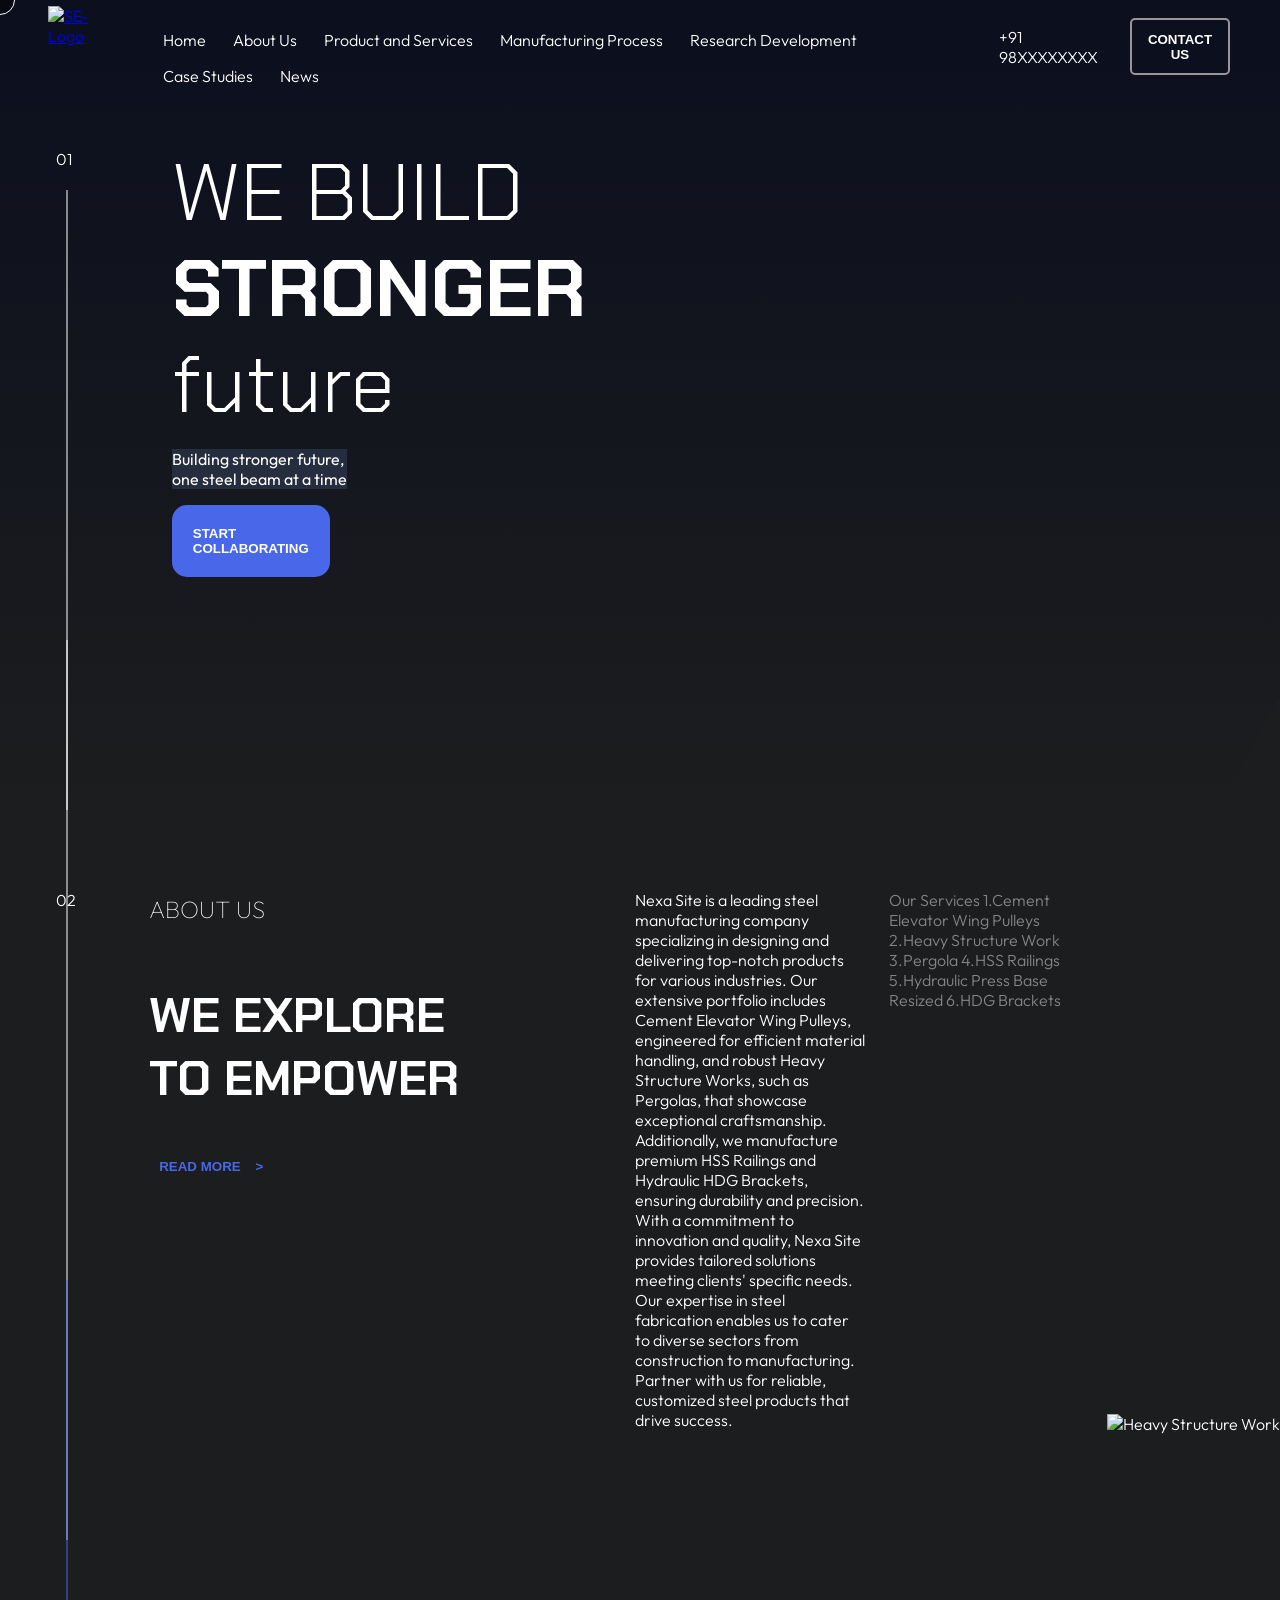
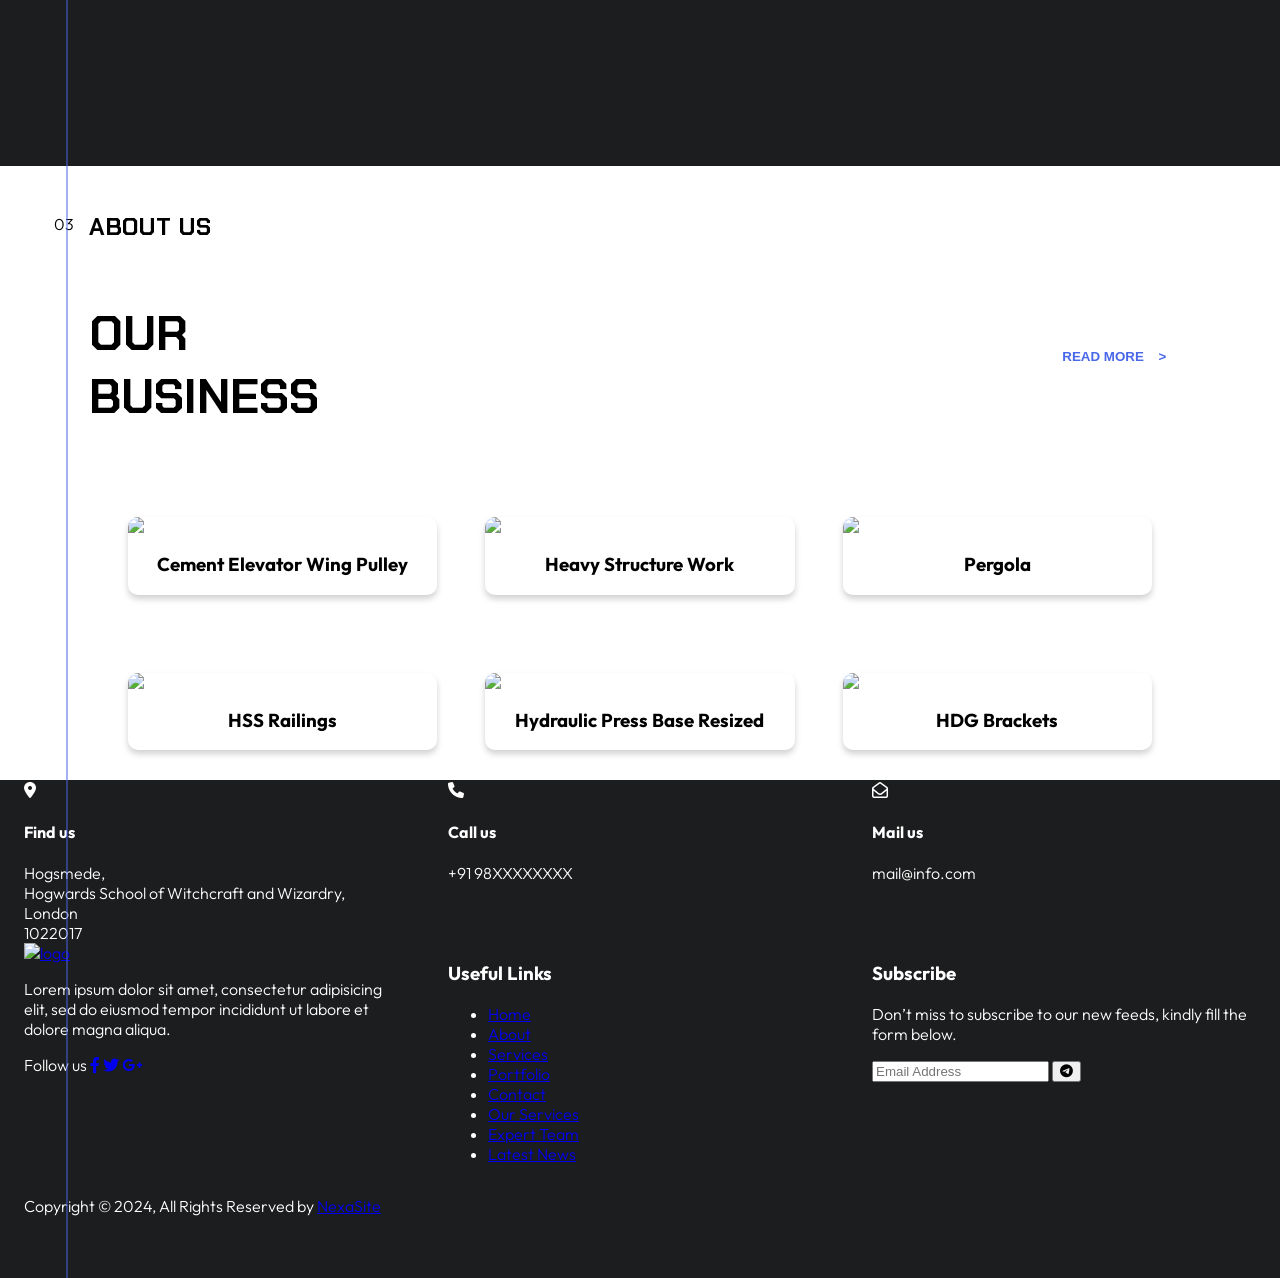
==== index.html @ 2d234e9f "Merge 0f1ab03200b3bc23f11a3f2ecb083822ef0b13b2 into c780873786bf65ef2d71191b10e2ef3bf3914eea" ====
<!DOCTYPE html>
<html lang="en">

<head>
    <meta charset="UTF-8" />
    <meta name="viewport" content="width=device-width, initial-scale=1.0" />
    <title>NexaSite</title>
    <link rel="stylesheet" href="style.css" />
    <link rel="stylesheet" href="https://cdnjs.cloudflare.com/ajax/libs/font-awesome/6.0.0-beta3/css/all.min.css" />
    <link rel="stylesheet" href="CSS/footer.css" />
    <!-- Google Fonts -->
    <link rel="preconnect" href="https://fonts.googleapis.com" />
    <link rel="preconnect" href="https://fonts.gstatic.com" crossorigin />
    <link
        href="https://fonts.googleapis.com/css2?family=Chakra+Petch:wght@300;500;700&family=Outfit:wght@300;400;700&family=Poppins:wght@100;300;400;600;700&display=swap"
        rel="stylesheet" />
        <link rel="stylesheet" href="https://fonts.googleapis.com/css2?family=Material+Symbols+Outlined:opsz,wght,FILL,GRAD@24,400,0,0&icon_names=keyboard_arrow_up" />

    <!-- Favicon -->
    <link rel="apple-touch-icon" sizes="180x180" href="public/apple-touch-icon.png" />
    <link rel="icon" type="image/png" sizes="32x32" href="public/favicon-32x32.png" />
    <link rel="icon" type="image/png" sizes="16x16" href="public/favicon-16x16.png" />
    <link rel="manifest" href="public/site.webmanifest" />
</head>

<body>
    <!-- This div represents the custom cursor -->
    <div class="custom-cursor"></div>

    <div class="hex-container">
        <nav>
            <a href="index.html">
                <img src="pic/LogoLight1.svg" alt="SE-Logo" class="logo" />
            </a>
            <ul>
                <li><a href="index.html">Home</a></li>
                <li><a href="pages/about.html">About Us</a></li>
                <li>
                    <a href="pages/services.html">Product and Services</a>
                </li>
                <li><a href="pages/manu.html">Manufacturing Process</a></li>
                <li><a href="pages/research.html">Research Development</a></li>
                <li><a href="pages/casestudies.html">Case Studies</a></li>
                <li><a href="pages/news.html">News</a></li>
            </ul>
            <ul class="contact-info">
                <p class="phone-number">+91 98XXXXXXXX</p>
                <a href="pages/contact.html">
                    <button class="button-contact">CONTACT US</button>
                </a>
            </ul>
        </nav>
        <div class="heading-grid">
            <aside>
                <p>01</p>
            </aside>
            <div class="slogan">
                <h2>WE BUILD <span>STRONGER</span> future</h2>
                <p>
                    Building stronger future,<br />
                    one steel beam at a time
                </p>
                <button>START<br />COLLABORATING</button>
            </div>
            <video src=""></video>
        </div>
    </div>
    <section class="about-us">
        <div class="custom-aside">
            <p>02</p>
        </div>
        <div class="flex-container">
            <h2>ABOUT US</h2>
            <h1>WE EXPLORE<br />TO EMPOWER</h1>
            <a href="/pages/about.html"><button>READ MORE &nbsp; &nbsp;></button></a>
        </div>
        <p class="main-para">
            Nexa Site is a leading steel manufacturing company specializing in designing and delivering
            top-notch products for various industries.
            Our extensive portfolio includes Cement Elevator Wing Pulleys, 
            engineered for efficient material handling, and robust Heavy Structure Works,
            such as Pergolas, that showcase exceptional craftsmanship. 
            Additionally, we manufacture premium HSS Railings and Hydraulic HDG Brackets,
            ensuring durability and precision. With a commitment to innovation and quality, 
            Nexa Site provides tailored solutions meeting clients' specific needs. 
            Our expertise in steel fabrication enables us to cater to diverse sectors
            from construction to manufacturing. Partner with us for reliable, 
            customized steel products that drive success.


        </p>
        <p class="second-para">
          Our Services 
        1.Cement Elevator Wing Pulleys 
        2.Heavy Structure Work 
        3.Pergola 
        4.HSS Railings
        5.Hydraulic Press Base Resized
        6.HDG Brackets
        

        </p>
    </section>
    <div class="about-img-container">
        <img src="pic/Heavy Structure Work3.jpg" alt="Heavy Structure Work" class="about-us-img" />
    </div>
    <div class="container2">
        <section class="business-segments">
            <div class="grid-items-container2">
                <p>03</p>
                <h2>ABOUT US</h2>
                <h1>OUR BUSINESS</h1>
                <button>READ MORE &nbsp; &nbsp;></button>
            </div>
        </section>
        <!-- ---OUR SERVICES--- -->
        <section class="services">
            <div class="row">
                <div class="services-col">
                    <div class="service-item">
                        <img src="pic/Cement Elevator Wing Pulley.jpg" class="service-img" />
                        <h3>Cement Elevator Wing Pulley</h3>
                    </div>
                </div>
                <div class="services-col">
                    <div class="service-item">
                        <img src="pic/Heavy Structure Work.jpg" class="service-img" />
                        <h3>Heavy Structure Work</h3>
                    </div>
                </div>
                <div class="services-col">
                    <div class="service-item">
                        <img src="pic/Pergola.jpg" class="service-img" />
                        <h3>Pergola</h3>
                    </div>
                </div>
                <div class="services-col">
                    <div class="service-item">
                        <img src="pic/HSS Railings.jpg" class="service-img" />
                        <h3>HSS Railings</h3>
                    </div>
                </div>
                <div class="services-col">
                    <div class="service-item">
                        <img src="pic/HydraulicPressBaseResized3.jpg" class="service-img" />
                        <h3>Hydraulic Press Base Resized</h3>
                    </div>
                </div>
                <div class="services-col">
                    <div class="service-item">
                        <img src="pic/HDG Brackets.jpg" class="service-img" />
                        <h3>HDG Brackets</h3>
                    </div>
                </div>
            </div>
        </section>

    </div>

    <!-- Scroll to Top Button -->
    <button id="backToTopBtn" title="Go to top">
        <span class="material-symbols-outlined">keyboard_arrow_up</span>
        </button>
      <script src="script.js"></script>

    <footer class="footer-section">
        <div class="container">
            <div class="footer-cta pt-5 pb-5">
                <div class="row">
                    <div class="col-xl-4 col-md-4 mb-30">
                        <div class="single-cta">
                            <i class="fas fa-map-marker-alt"></i>
                            <div class="cta-text">
                                <h4>Find us</h4>
                                <span>
                                    Hogsmede,<br/>
                                    Hogwards School of Witchcraft and
                                    Wizardry, London<br />1022017
                                </span>
                            </div>
                        </div>
                    </div>
                    <div class="col-xl-4 col-md-4 mb-30">
                        <div class="single-cta">
                            <i class="fas fa-phone"></i>
                            <div class="cta-text">
                                <h4>Call us</h4>
                                <span>+91 98XXXXXXXX</span>
                            </div>
                        </div>
                    </div>
                    <div class="col-xl-4 col-md-4 mb-30">
                        <div class="single-cta">
                            <i class="far fa-envelope-open"></i>
                            <div class="cta-text">
                                <h4>Mail us</h4>
                                <span>mail@info.com</span>
                            </div>
                        </div>
                    </div>
                </div>
            </div>
            <div class="footer-content pt-5 pb-5">
                <div class="row">
                    <div class="col-xl-4 col-lg-4 mb-50">
                        <div class="footer-widget">
                            <div class="footer-logo">
                                <a href="index.html"><img src="../pic/LogoLight1.svg" class="img-fluid" alt="logo"></a>
                            </div>
                            <div class="footer-text">
                                <p>Lorem ipsum dolor sit amet, consectetur adipisicing elit, sed do eiusmod tempor incididunt ut labore et dolore magna aliqua.</p>
                            </div>
                            <div class="footer-social-icon">
                                <span>Follow us</span>
                                <a href="#"><i class="fab fa-facebook-f facebook-bg"></i></a>
                                <a href="#"><i class="fab fa-twitter twitter-bg"></i></a>
                                <a href="#"><i class="fab fa-google-plus-g google-bg"></i></a>
                            </div>
                        </div>
                    </div>
                    <div class="col-xl-4 col-lg-4 col-md-6 mb-30">
                        <div class="footer-widget">
                            <div class="footer-widget-heading">
                                <h3>Useful Links</h3>
                            </div>
                            <ul>
                                <li><a href="#">Home</a></li>
                                <li><a href="#">About</a></li>
                                <li><a href="#">Services</a></li>
                                <li><a href="#">Portfolio</a></li>
                                <li><a href="#">Contact</a></li>
                                <li><a href="#">Our Services</a></li>
                                <li><a href="#">Expert Team</a></li>
                                <li><a href="#">Latest News</a></li>
                            </ul>
                        </div>
                    </div>
                    <div class="col-xl-4 col-lg-4 col-md-6 mb-50">
                        <div class="footer-widget">
                            <div class="footer-widget-heading">
                                <h3>Subscribe</h3>
                            </div>
                            <div class="footer-text mb-25">
                                <p>Don’t miss to subscribe to our new feeds, kindly fill the form below.</p>
                            </div>
                            <div class="subscribe-form">
                                <form action="#">
                                    <input type="email" placeholder="Email Address" required>
                                    <button type="submit"><i class="fab fa-telegram-plane"></i></button>
                                </form>
                            </div>
                        </div>
                    </div>
                </div>
            </div>
        </div>
        <div class="copyright-area">
            <div class="container">
                <div class="row">
                    <div class="col-xl-6 col-lg-6 text-center items-center justify-center">
                        <div class="copyright-text">
                            <p>Copyright &copy; 2024, All Rights Reserved by <a href="https://github.com/Artemiskgg1/NexaSite">NexaSite</a></p>
                        </div>
                    </div>
                </div>
            </div>
        </div>
    </footer>
    <script src="./script.js"></script>
</body>

</html>
---- style.css ----
:root {
  --clr-neutral-100: hsla(0, 0%, 100%, 1);
  --clr-primary-800: hsla(229, 47%, 17%, 1);
  --clr-primary-700: hsla(229, 43%, 20%, 1);
  --clr-primary-400: hsla(230, 50%, 58%, 0.3);
  --clr-accent-400: rgb(28, 29, 30);
  --clr-secondary-400: hsla(229, 78%, 60%, 1);

  --ff-heading: "Chakra Petch", sans-serif;
  --ff-base: "Outfit", sans-serif;

  --fw-regular: 300;
  --fw-semi-bold: 400;
  --fw-bold: 700;

  --fs-200: 0.875rem;
  --fs-300: 1rem;
  --fs-400: 1.125rem;
  --fs-500: 1.375rem;
  --fs-600: 1.75rem;
  --fs-700: clamp(5rem, 10vw - 0.5rem, 3.25rem);
}
img {
  max-width: 100%;
  max-height: 20rem;
  display: block;
}
*,
*::after,
*::before {
  box-sizing: border-box;
  cursor: none !important; 
}

.custom-cursor {
  position: fixed;
  width: 30px;
  height: 30px;
  background-color: rgba(0, 0, 0, 0.4);
  border-radius: 50%;
  border: 1px solid white;
  pointer-events: none;
  transition: width 0.1s ease, height 0.1s ease, border-radius 0.1s ease, transform 0.1s ease, background-color 0.1s ease, border 0.1s ease;
  transform: translate(-50%, -50%);
  z-index: 1000;
}
body {
  margin: 0;
  background-color: var(--clr-accent-400);
  color: var(--clr-neutral-100);
  font-family: var(--ff-base);
  font-size: var(--fs-300);
  font-weight: var(--fw-regular);
}

.hex-container {
  width: 100%;
  display: grid;
  background-image: linear-gradient(rgba(4, 9, 30, 0.7), rgba(4, 9, 30, -0.3)),
    url("./pic/Factory_Shed.jpg");
  background-repeat: no-repeat;
  background-size: cover;
  height: clamp(90vh, 650px, 100vh);
  clip-path: polygon(0% 0%, 100% 0, 100% 86%, 95% 100%, 0% 100%);
  padding-right: 50px;
}

.logo {
  margin-left: 3rem;
  height: 100px;
}
.contact-info {
  display: flex;
  align-items: center;
  height: 49px;
  gap: 20px;
}
.button-contact {
  padding: 0.7rem;
  border: 2px solid rgba(255, 243, 243, 0.586);
  border-radius: 5px;
  background-color: transparent;
  color: var(--clr-neutral-100);
  font-weight: var(--fw-bold);
  cursor: pointer;
  transition: background-color 0.3s ease;
}
.button-contact:hover {
  background-color: var(--clr-secondary-400);
}
nav {
  display: flex;
  position: relative;
  justify-content: space-between;
  align-items: flex-start;
  margin-top: 0.5%;
  height: fit-content;
}
nav li {
  list-style: none;
  display: inline-block;
  padding: 8px 12px;
  position: relative;
}
nav li a {
  position: relative;
  text-decoration: none;
  color: inherit;
  transition: color 0.3s ease;
}

nav li a::after {
  content: '';
  position: absolute;
  left: 50%;
  bottom: -5px;
  width: 0;
  height: 2px;
  background-color: var(--clr-secondary-400);
  transition: width 0.3s ease, left 0.3s ease;
}

nav li a:hover {
  color: var(--clr-secondary-400);
}

nav li a:hover::after {
  width: 100%;
  left: 0;
}

.heading-grid {
  display: grid;
  margin-left: -13rem;
  justify-content: end;
  width: min-content;
  grid-gap: 5rem;
}
aside {
  grid-column: 1;
  align-self: stretch;
  display: flex;
  justify-content: end;
}
.heading-grid h2 {
  font-family: var(--ff-heading);
  font-size: var(--fs-700);
  font-weight: var(--fw-regular);
  margin-top: 2rem;
  line-height: 6rem;
  margin-bottom: 0;
}
.slogan {
  grid-column: 2;
}
.slogan h2 span {
  font-weight: var(--fw-bold);
}
aside p {
  position: relative;
  display: flex;
  padding: 20px;
}
aside::before {
  content: "";
  position: absolute;
  top: 190px;
  left: 5.2%;
  transform: translateX(-50%);
  width: 1px;
  height: 180%;
  background-color: var(--clr-neutral-100);
}
.slogan button {
  padding: 1.3rem;
  color: var(--clr-neutral-100);
  font-weight: var(--fw-bold);
  text-align: left;
  background-color: var(--clr-secondary-400);
  border: none;
  border-radius: 15px;
  cursor: pointer;
  transition: box-shadow 0.3s ease;
}
.slogan button:hover {
  box-shadow: 0 4px 6px rgba(0, 0, 0, 0.184);
}
.slogan p {
  width: fit-content;
  font-weight: var(--fw-semi-bold);
  background-color: rgba(126, 167, 242, 0.152);
}
/* ABOUT US SECTION */
.about-us {
  display: grid;
  grid-gap: 1.5rem;
  grid-template-columns: 0.3fr 2fr 1fr 1fr;
  margin: 4rem 10rem 0px 3.5rem;
}
.flex-container {
  display: flex;
  flex-direction: column;
  width: fit-content;
}
.flex-container h2 {
  font-weight: 100;
}
.flex-container h1 {
  font-family: var(--ff-heading);
  font-size: 3rem;
  font-weight: var(--fw-bold);
}
.flex-container button {
  padding: 10px;
  text-align: left;
  font-weight: bold;
  width: fit-content;
  color: var(--clr-secondary-400);
  background: transparent;
  border: none;
  cursor: pointer;
}
p.second-para {
  color: #ffffff75;
  width: 13rem;
}

.about-img-container {
  position: relative;
  height: 320px; /* The height of image */
}

img.about-us-img {
  position: absolute;
  right: 0;
  margin-top: -2rem;
  margin-bottom: 0.3rem;
  clip-path: polygon(0 0, 100% 0%, 100% 100%, 14% 100%, 0 83%);
}
div.custom-aside {
  grid-column: 1;
  align-self: stretch;
}
.custom-aside::before {
  content: "";
  position: absolute;
  top: 40rem;
  left: 5.2%;
  transform: translateX(-50%);
  width: 1px;
  height: 100%;
  background-color: var(--clr-neutral-100);
}
.container2 {
  background-color: var(--clr-neutral-100);
  color: black;
}
.grid-items-container2 {
  display: grid;
  grid-template-columns: 0.3fr 3fr 1fr;
}
.grid-items-container2 h2,
.grid-items-container2 h1 {
  grid-column: 2;
  font-family: var(--ff-heading);
}
.grid-items-container2 h1 {
  font-size: 3rem;
  width: min-content;
}
.grid-items-container2 h2 {
  margin-top: 2.8rem;
}
.grid-items-container2 button {
  margin: 70px;
  padding: 10px;
  border-radius: 10px;
  height: 50px;
  font-weight: bold;
  width: fit-content;
  color: var(--clr-secondary-400);
  background: transparent;
  border: none;
  cursor: pointer;
}
.business-segments p {
  grid-column: 1;
  align-self: stretch;
  margin-left: 3.4rem;
  margin-top: 3rem;
  font-weight: var(--fw-semi-bold) S;
}
.business-segments p::before {
  content: "";
  position: absolute;
  top: 80rem;
  left: 5.2%;
  transform: translateX(-50%);
  width: 1px;
  height: 177.5%;
  background-color: var(--clr-secondary-400);
}
/* SERVICES SECTION */
.services {
  width: 80%;
  margin: auto;
  text-align: center;
  padding-top: 50px;
}
.row {
  display: grid;
  grid-template-columns: repeat(3, 1fr);
  grid-gap: 3rem;
}
.services-col {
  border-radius: 10px;
  margin-bottom: 30px;
  position: relative;
  overflow: hidden;
  /* clip-path: polygon(0 0, 100% 0%, 100% 100%, 14% 100%, 0 83%); */
  box-shadow: 0 4px 6px rgba(0, 0, 0, 0.184);
  cursor: pointer;
  transition: all 0.2s ease-in;
}
.services-col img {
  width: 100%;
  display: block;
}

.services-col:hover{
  transform: scale(1.05);
}

/* Footer area */
footer{
   padding: 0 2rem 0 1.5rem;
}

.container3 {
  padding: 3rem 2rem;
  display: grid;
  grid-template-columns: 1.5fr 1.2fr 1.2fr;
  background: #3e3e4b52;
}
.container3 img {
  margin-bottom: 1.2rem;
}

.brand-slogan{
  margin: 0 auto;
}

.slogan-p1, .slogan-p2{
  margin-top: 0;
  margin-bottom: .1rem;
}

.slogan-p1{
  font-size: 1.1rem;
}

.slogan-p2{
  font-size: 1.4rem;
  color: #4967E9;
  font-weight: 600;
}

.footerabout li {
  list-style: none;
  margin: 1rem;
}
.footerabout li a {
  position: relative;
  text-decoration: none;
  color: inherit;
  transition: color 0.3s ease;
}

.footerabout li a::after {
  content: '';
  position: absolute;
  left: 50%;
  bottom: -5px;
  width: 0;
  height: 2px;
  background-color: var(--clr-secondary-400);
  transition: width 0.3s ease, left 0.3s ease;
}

.footerabout li a:hover {
  color: var(--clr-secondary-400);
}

.footerabout li a:hover::after {
  width: 100%;
  left: 0;
}

.copyright p{
  text-align: center; 
  background: #3e3e4b52; 
  margin: 0; 
  padding-bottom: 15px;
}

.services-col {
  overflow: hidden;
}

.service-img {
  display: block; 
  width: 100%; /* Makes the image responsive */
  height: auto; 
}

.social{
  display: flex;
  flex-direction: row;
  gap: 8px;
  align-items: center;
}
.social img{
  height: 30px;
}

/* BACK TO TOP */

#backToTopBtn {
  display: none;
  position: fixed;
  bottom: 20px;
  right: 30px;
  z-index: 99;
  font-size: 18px;
  font-weight: var(--fw-bold);
  background-color: var(--clr-secondary-400);
  color: var(--clr-neutral-100);
  border: none;
  padding: 10px;
  border-radius: 50px;
  cursor: pointer;
  transition: background-color 0.3s;
  border-radius: 12%;
  box-shadow: 0 4px 6px rgba(0, 0, 0, 0.184);
  transition: transform ease 0.5s, box-shadow ease 0.5s;
}
/* Button hover effect */


#backToTopBtn:hover span {
	transform: translateY(-4px);
}
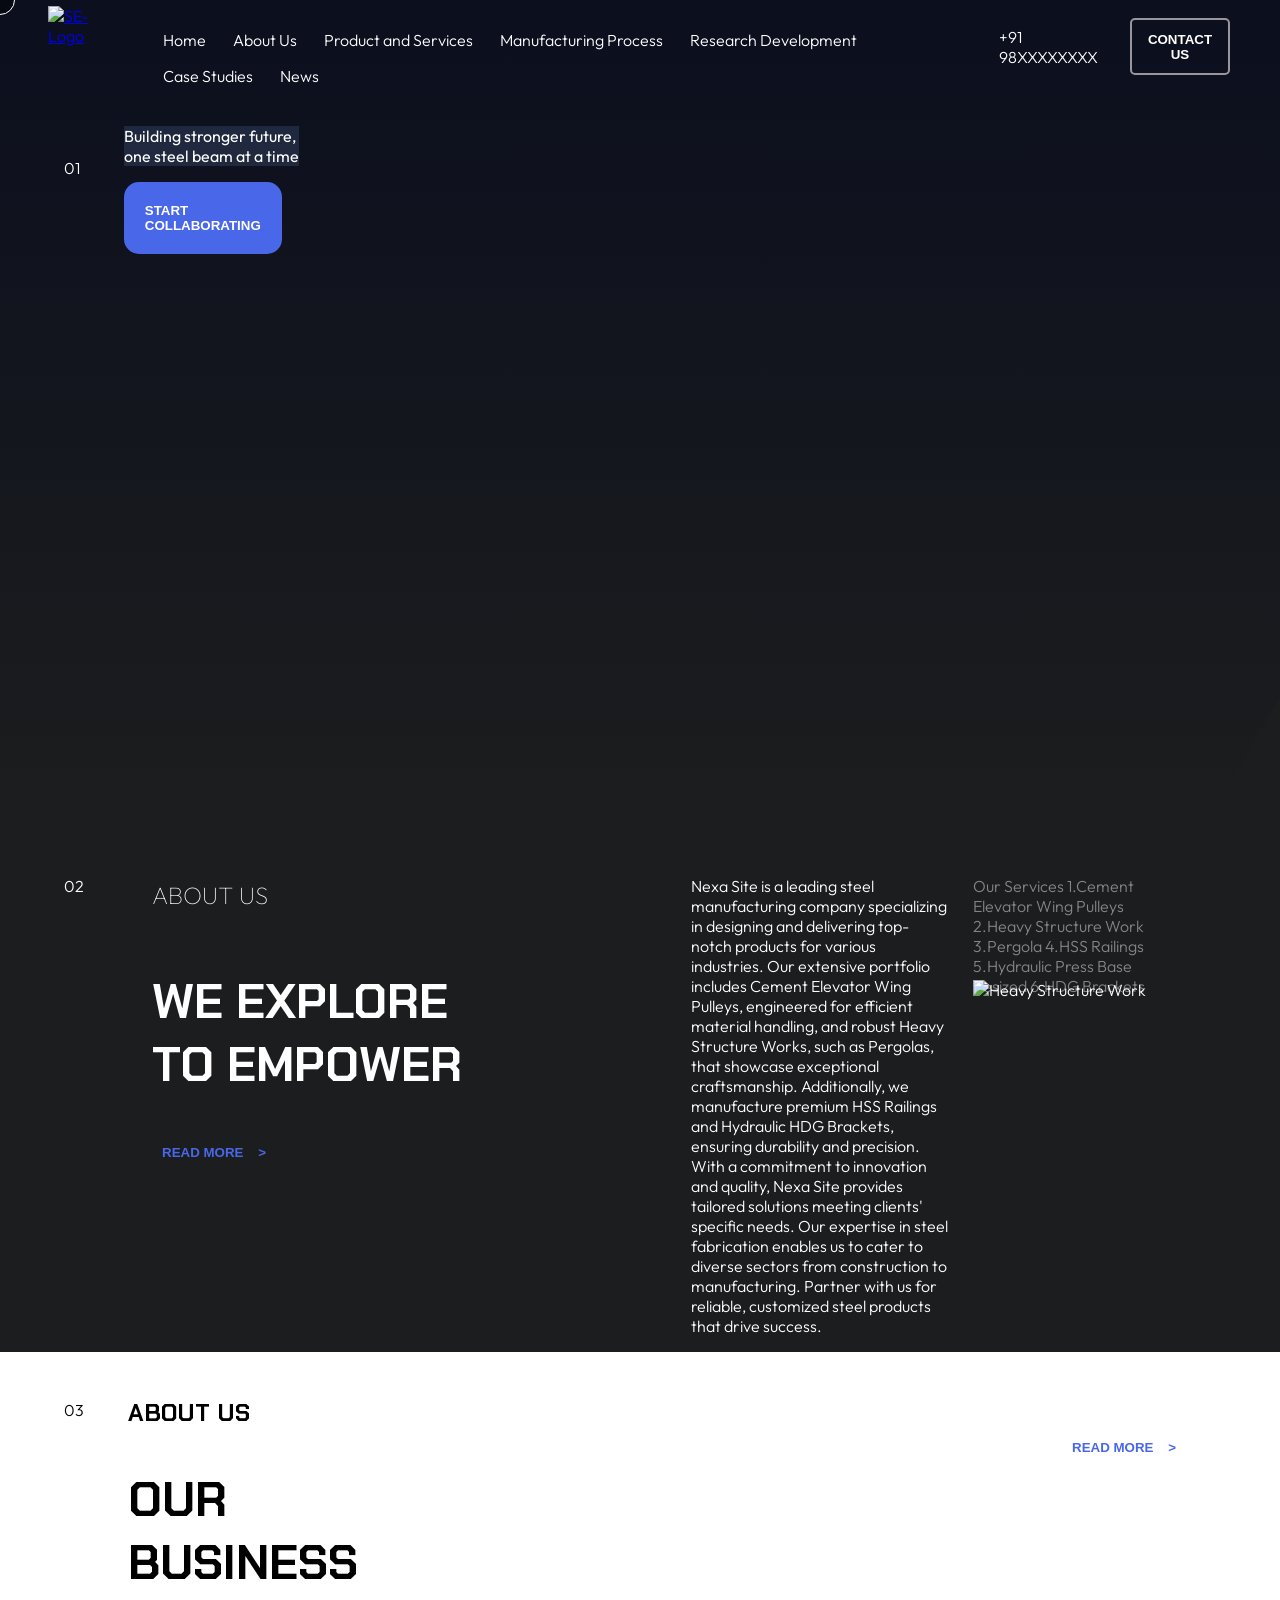
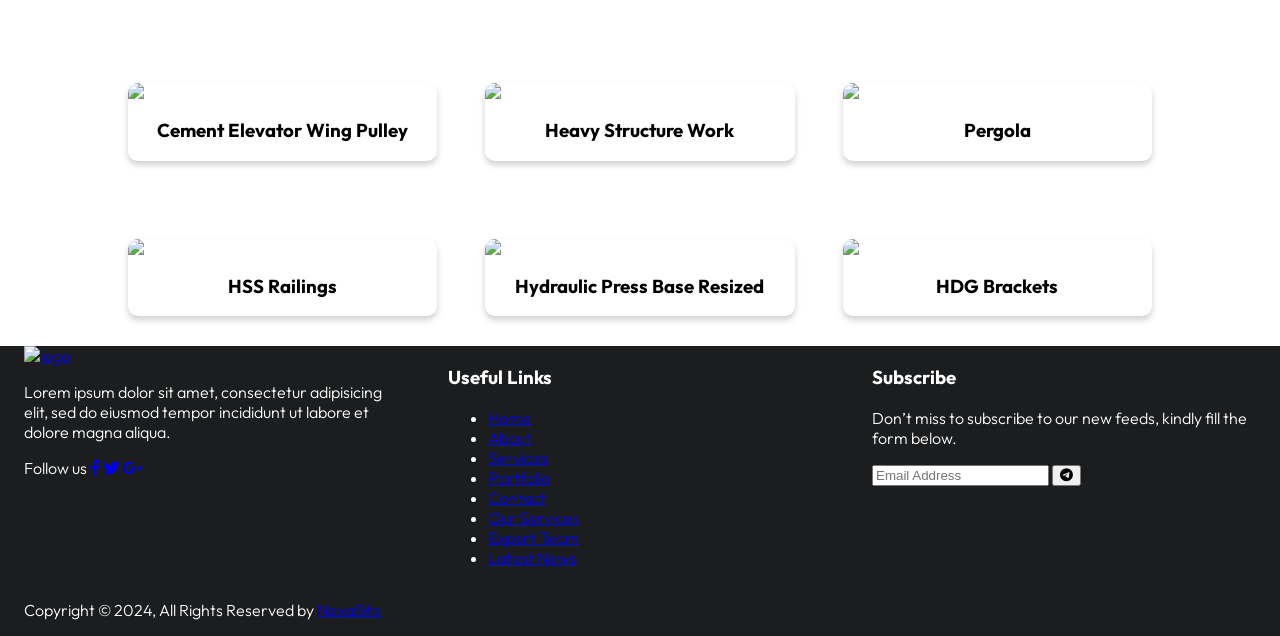
==== commit a86e8b30: "Merge dd063f1f81f2db7bd2ad77c03c6fffa4bcf45f13 into 1a256bb8e9bb5c6d35cb5006db188935866851b7" ====
--- a/index.html
+++ b/index.html
@@ -55,12 +55,12 @@
                 <p>01</p>
             </aside>
             <div class="slogan">
-                <h2>WE BUILD <span>STRONGER</span> future</h2>
+                <!-- <h2>WE BUILD <span>STRONGER</span> future</h2> -->
                 <p>
                     Building stronger future,<br />
                     one steel beam at a time
                 </p>
-                <button>START<br />COLLABORATING</button>
+                <button>START<br/>COLLABORATING</button>
             </div>
             <video src=""></video>
         </div>
@@ -86,30 +86,32 @@
             Our expertise in steel fabrication enables us to cater to diverse sectors
             from construction to manufacturing. Partner with us for reliable, 
             customized steel products that drive success.
-
-
         </p>
-        <p class="second-para">
-          Our Services 
-        1.Cement Elevator Wing Pulleys 
-        2.Heavy Structure Work 
-        3.Pergola 
-        4.HSS Railings
-        5.Hydraulic Press Base Resized
-        6.HDG Brackets
-        
-
-        </p>
+        <div>
+            <p class="second-para">
+              Our Services 
+            1.Cement Elevator Wing Pulleys 
+            2.Heavy Structure Work 
+            3.Pergola 
+            4.HSS Railings
+            5.Hydraulic Press Base Resized
+            6.HDG Brackets
+            </p>
+            <div class="about-img-container">
+                <img src="pic/Heavy Structure Work3.jpg" alt="Heavy Structure Work" class="about-us-img" />
+            </div>
+        </div>
     </section>
-    <div class="about-img-container">
-        <img src="pic/Heavy Structure Work3.jpg" alt="Heavy Structure Work" class="about-us-img" />
-    </div>
     <div class="container2">
         <section class="business-segments">
             <div class="grid-items-container2">
-                <p>03</p>
-                <h2>ABOUT US</h2>
-                <h1>OUR BUSINESS</h1>
+                <div class ="container2-aside">
+                    <p>03</p>
+                </div>
+                <div>
+                    <h2>ABOUT US</h2>
+                    <h1>OUR BUSINESS</h1>
+                </div>
                 <button>READ MORE &nbsp; &nbsp;></button>
             </div>
         </section>
@@ -164,44 +166,9 @@
       <script src="script.js"></script>
 
     <footer class="footer-section">
-        <div class="container">
-            <div class="footer-cta pt-5 pb-5">
-                <div class="row">
-                    <div class="col-xl-4 col-md-4 mb-30">
-                        <div class="single-cta">
-                            <i class="fas fa-map-marker-alt"></i>
-                            <div class="cta-text">
-                                <h4>Find us</h4>
-                                <span>
-                                    Hogsmede,<br/>
-                                    Hogwards School of Witchcraft and
-                                    Wizardry, London<br />1022017
-                                </span>
-                            </div>
-                        </div>
-                    </div>
-                    <div class="col-xl-4 col-md-4 mb-30">
-                        <div class="single-cta">
-                            <i class="fas fa-phone"></i>
-                            <div class="cta-text">
-                                <h4>Call us</h4>
-                                <span>+91 98XXXXXXXX</span>
-                            </div>
-                        </div>
-                    </div>
-                    <div class="col-xl-4 col-md-4 mb-30">
-                        <div class="single-cta">
-                            <i class="far fa-envelope-open"></i>
-                            <div class="cta-text">
-                                <h4>Mail us</h4>
-                                <span>mail@info.com</span>
-                            </div>
-                        </div>
-                    </div>
-                </div>
-            </div>
+        <div class="footer-container">
             <div class="footer-content pt-5 pb-5">
-                <div class="row">
+                <div class="row footer-details-body">
                     <div class="col-xl-4 col-lg-4 mb-50">
                         <div class="footer-widget">
                             <div class="footer-logo">
@@ -253,7 +220,42 @@
                     </div>
                 </div>
             </div>
-        </div>
+            <!-- <div class="footer-cta pt-5 pb-5">
+                <div class="row footer-details-contacts">
+                    <div class="col-xl-4 col-md-4 mb-30">
+                        <div class="single-cta">
+                            <i class="fas fa-map-marker-alt"></i>
+                            <div class="cta-text">
+                                <h4>Find us</h4>
+                                <span>
+                                    Hogsmede,<br/>
+                                    Hogwards School of Witchcraft and
+                                    Wizardry, London - 1022017
+                                </span>
+                            </div>
+                        </div>
+                    </div>
+                    <div class="col-xl-4 col-md-4 mb-30">
+                        <div class="single-cta">
+                            <i class="fas fa-phone"></i>
+                            <div class="cta-text">
+                                <h4>Call us</h4>
+                                <span>+91 98XXXXXXXX</span>
+                            </div>
+                        </div>
+                    </div>
+                    <div class="col-xl-4 col-md-4 mb-30">
+                        <div class="single-cta">
+                            <i class="far fa-envelope-open"></i>
+                            <div class="cta-text">
+                                <h4>Mail us</h4>
+                                <span>mail@info.com</span>
+                            </div>
+                        </div>
+                    </div>
+                </div>
+            </div>
+        </div> -->
         <div class="copyright-area">
             <div class="container">
                 <div class="row">
--- a/style.css
+++ b/style.css
@@ -54,8 +54,10 @@
 }
 
 .hex-container {
+  position:relative;
   width: 100%;
-  display: grid;
+  display: flex;
+  flex-direction: column;
   background-image: linear-gradient(rgba(4, 9, 30, 0.7), rgba(4, 9, 30, -0.3)),
     url("./pic/Factory_Shed.jpg");
   background-repeat: no-repeat;
@@ -130,17 +132,22 @@
 }
 
 .heading-grid {
-  display: grid;
-  margin-left: -13rem;
-  justify-content: end;
-  width: min-content;
-  grid-gap: 5rem;
+  display: flex;
+  flex-direction: row;
+  margin-left: 32px;
+  /* margin-left: 13rem; */
+  /* justify-content: end; */
+  /* width: min-content; */
 }
 aside {
-  grid-column: 1;
-  align-self: stretch;
-  display: flex;
-  justify-content: end;
+  display: flex;
+  flex-direction: column;
+  justify-content: left;
+  height: 100%;
+  padding-left: 2rem;
+  padding-right: 2rem;
+  padding-top: 2rem;
+  margin-right: 12px;
 }
 .heading-grid h2 {
   font-family: var(--ff-heading);
@@ -151,26 +158,29 @@
   margin-bottom: 0;
 }
 .slogan {
-  grid-column: 2;
+  /* border: #4967E9; */
+  border-left: #ffffff;
+  border-width: 5px;
 }
 .slogan h2 span {
   font-weight: var(--fw-bold);
 }
-aside p {
+/* aside p {
   position: relative;
   display: flex;
   padding: 20px;
-}
-aside::before {
+} */
+/* aside::before {
   content: "";
   position: absolute;
-  top: 190px;
+  top: 190px; 
   left: 5.2%;
+  left: 0;
   transform: translateX(-50%);
   width: 1px;
-  height: 180%;
+  height: 100%;
   background-color: var(--clr-neutral-100);
-}
+} */
 .slogan button {
   padding: 1.3rem;
   color: var(--clr-neutral-100);
@@ -192,11 +202,16 @@
 }
 /* ABOUT US SECTION */
 .about-us {
+  /*  */
+  position:relative;
   display: grid;
   grid-gap: 1.5rem;
   grid-template-columns: 0.3fr 2fr 1fr 1fr;
-  margin: 4rem 10rem 0px 3.5rem;
-}
+  padding-right: 50px;
+  margin-top: 50px;
+  /* margin: 4rem 10rem 0px 3.5rem; */
+}
+
 .flex-container {
   display: flex;
   flex-direction: column;
@@ -228,33 +243,63 @@
 .about-img-container {
   position: relative;
   height: 320px; /* The height of image */
+  align-items: end;
+  width:fit-content
 }
 
 img.about-us-img {
-  position: absolute;
-  right: 0;
+  /* position: absolute; */
+  /* right: 0; */
   margin-top: -2rem;
-  margin-bottom: 0.3rem;
-  clip-path: polygon(0 0, 100% 0%, 100% 100%, 14% 100%, 0 83%);
+  /* margin-bottom: 0.3rem; */
+  /* clip-path: polygon(0 0, 100% 0%, 100% 100%, 14% 100%, 0 83%); */
 }
 div.custom-aside {
-  grid-column: 1;
-  align-self: stretch;
-}
-.custom-aside::before {
+  /* grid-column: 1;
+  align-self: stretch; */
+  display: flex;
+  flex-direction: column;
+  justify-content: left;
+  height: 100%;
+  padding-left: 2rem;
+  padding-right: 2rem;
+  margin-left: 32px;
+  margin-right: 12px;
+}
+/* .custom-aside::before {
   content: "";
   position: absolute;
-  top: 40rem;
+  top: 80px; 
   left: 5.2%;
   transform: translateX(-50%);
   width: 1px;
   height: 100%;
   background-color: var(--clr-neutral-100);
-}
+
+} */
+/* .custom-aside p {
+  display: flex;
+  padding-left: 2rem;
+  padding-right: 2rem;
+} */
+
 .container2 {
   background-color: var(--clr-neutral-100);
   color: black;
 }
+
+.container2-aside {
+  display: flex;
+  flex-direction: column;
+  justify-content: left;
+  height: 100%;
+  padding-left: 2rem;
+  padding-right: 2rem;
+  margin-top: 2rem;
+  margin-left: 32px;
+  margin-right: 12px;
+}
+
 .grid-items-container2 {
   display: grid;
   grid-template-columns: 0.3fr 3fr 1fr;
@@ -284,13 +329,10 @@
   cursor: pointer;
 }
 .business-segments p {
-  grid-column: 1;
   align-self: stretch;
-  margin-left: 3.4rem;
-  margin-top: 3rem;
   font-weight: var(--fw-semi-bold) S;
 }
-.business-segments p::before {
+/* .business-segments p::before {
   content: "";
   position: absolute;
   top: 80rem;
@@ -299,7 +341,7 @@
   width: 1px;
   height: 177.5%;
   background-color: var(--clr-secondary-400);
-}
+} */
 /* SERVICES SECTION */
 .services {
   width: 80%;
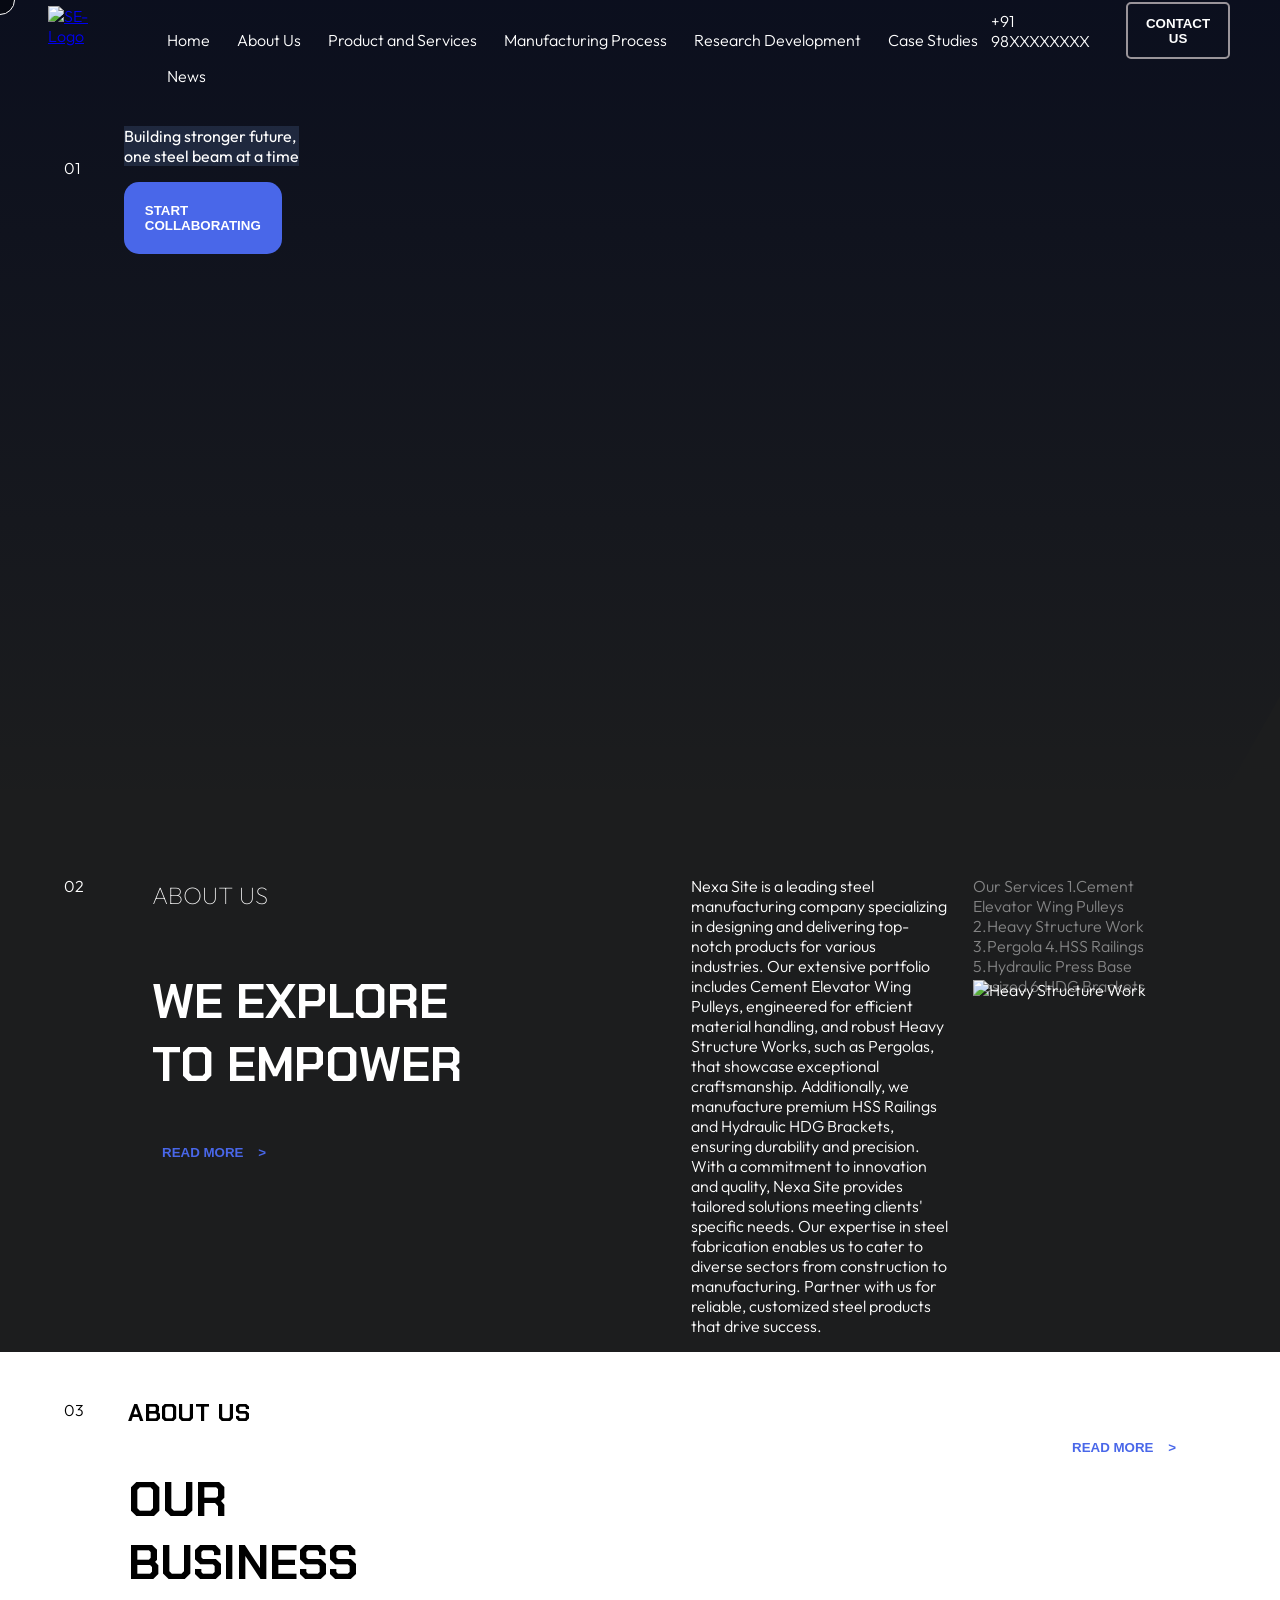
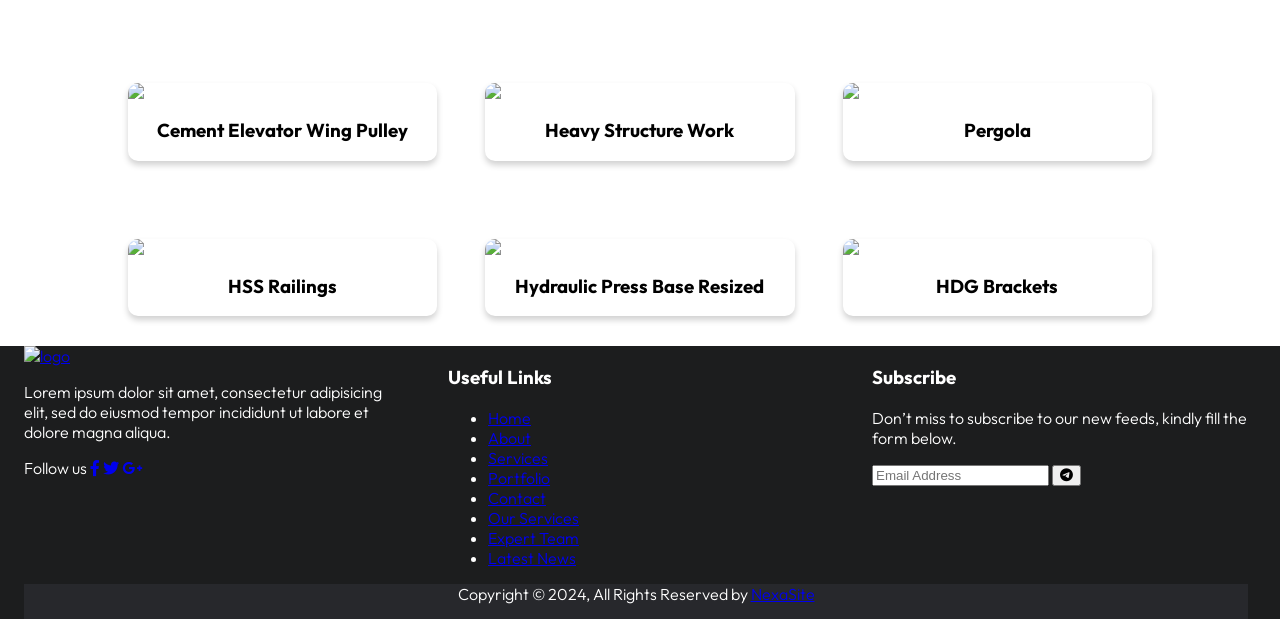
==== commit 77d49412: "fix(index): resolve 6 HTML markup and asset path issues" ====
--- a/index.html
+++ b/index.html
@@ -26,11 +26,11 @@
 <body>
     <!-- This div represents the custom cursor -->
     <div class="custom-cursor"></div>
-
+    <div id="scrollIndicator"></div>
     <div class="hex-container">
         <nav>
             <a href="index.html">
-                <img src="pic/LogoLight1.svg" alt="SE-Logo" class="logo" />
+                <img src="pic/LogoDark2.svg" alt="SE-Logo" class="logo" />
             </a>
             <ul>
                 <li><a href="index.html">Home</a></li>
@@ -43,12 +43,12 @@
                 <li><a href="pages/casestudies.html">Case Studies</a></li>
                 <li><a href="pages/news.html">News</a></li>
             </ul>
-            <ul class="contact-info">
-                <p class="phone-number">+91 98XXXXXXXX</p>
-                <a href="pages/contact.html">
-                    <button class="button-contact">CONTACT US</button>
-                </a>
-            </ul>
+        <div class="contact-info">
+        <p class="phone-number">+91 98XXXXXXXX</p>
+           <a href="pages/contact.html">
+           <button class="button-contact">CONTACT US</button>
+           </a>
+           </div>
         </nav>
         <div class="heading-grid">
             <aside>
@@ -62,7 +62,6 @@
                 </p>
                 <button>START<br/>COLLABORATING</button>
             </div>
-            <video src=""></video>
         </div>
     </div>
     <section class="about-us">
@@ -72,7 +71,7 @@
         <div class="flex-container">
             <h2>ABOUT US</h2>
             <h1>WE EXPLORE<br />TO EMPOWER</h1>
-            <a href="/pages/about.html"><button>READ MORE &nbsp; &nbsp;></button></a>
+            <a href="pages/about.html"><button>READ MORE &nbsp; &nbsp;></button></a>
         </div>
         <p class="main-para">
             Nexa Site is a leading steel manufacturing company specializing in designing and delivering
@@ -163,8 +162,6 @@
     <button id="backToTopBtn" title="Go to top">
         <span class="material-symbols-outlined">keyboard_arrow_up</span>
         </button>
-      <script src="script.js"></script>
-
     <footer class="footer-section">
         <div class="footer-container">
             <div class="footer-content pt-5 pb-5">
@@ -172,7 +169,7 @@
                     <div class="col-xl-4 col-lg-4 mb-50">
                         <div class="footer-widget">
                             <div class="footer-logo">
-                                <a href="index.html"><img src="../pic/LogoLight1.svg" class="img-fluid" alt="logo"></a>
+                                <a href="index.html"><img src="pic/LogoDark2.svg" class="img-fluid" alt="logo"></a>
                             </div>
                             <div class="footer-text">
                                 <p>Lorem ipsum dolor sit amet, consectetur adipisicing elit, sed do eiusmod tempor incididunt ut labore et dolore magna aliqua.</p>
@@ -258,7 +255,7 @@
         </div> -->
         <div class="copyright-area">
             <div class="container">
-                <div class="row">
+                <div class="copyright">
                     <div class="col-xl-6 col-lg-6 text-center items-center justify-center">
                         <div class="copyright-text">
                             <p>Copyright &copy; 2024, All Rights Reserved by <a href="https://github.com/Artemiskgg1/NexaSite">NexaSite</a></p>
@@ -267,6 +264,7 @@
                 </div>
             </div>
         </div>
+        </div>
     </footer>
     <script src="./script.js"></script>
 </body>
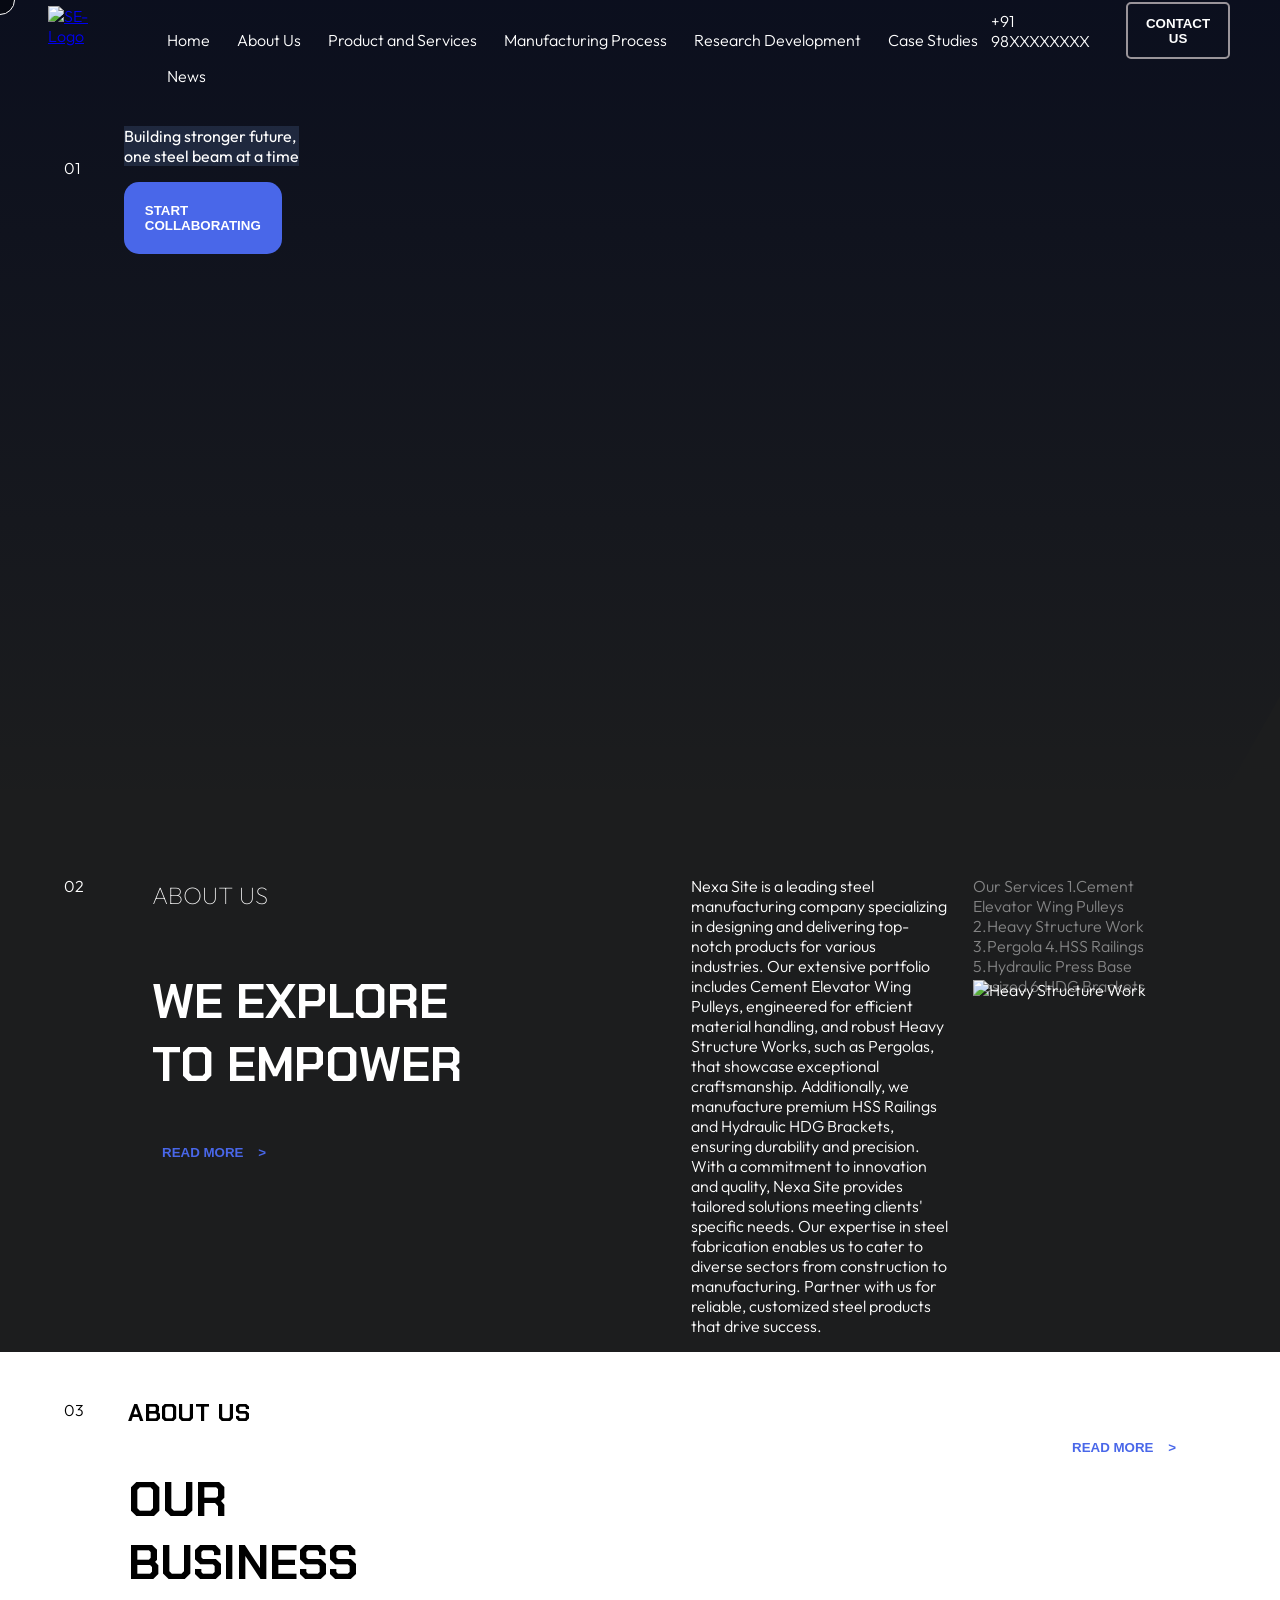
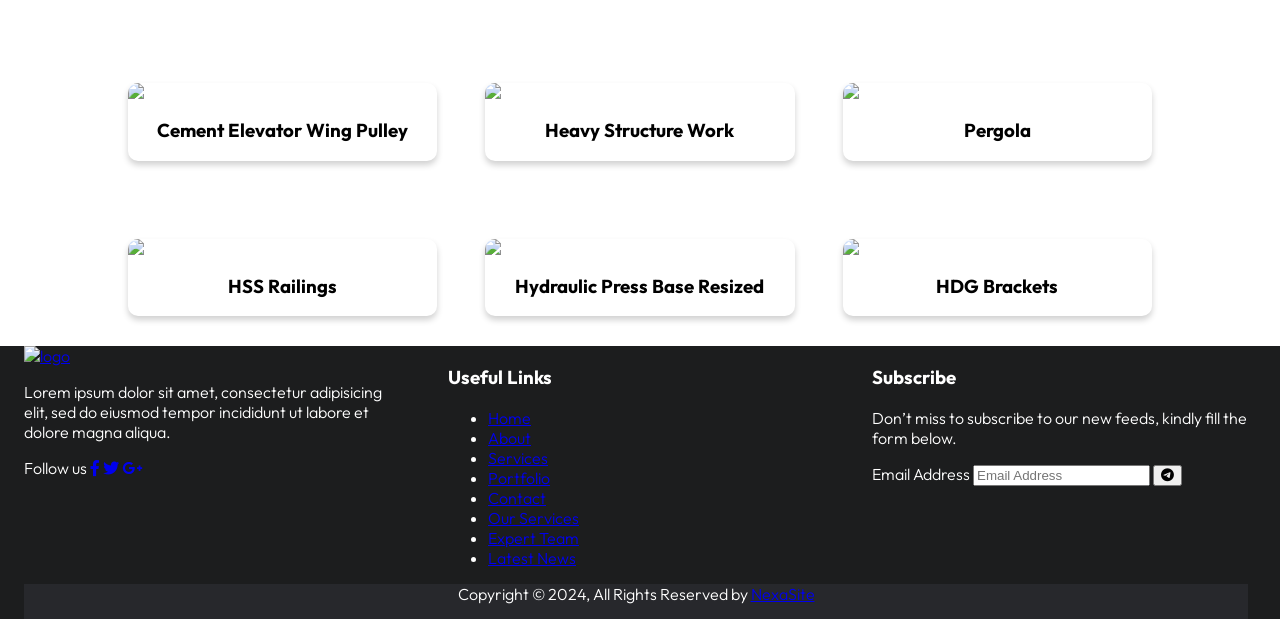
==== commit 84c05f75: "fix: improve form accessibility and clean up scripts" ====
--- a/index.html
+++ b/index.html
@@ -209,7 +209,8 @@
                             </div>
                             <div class="subscribe-form">
                                 <form action="#">
-                                    <input type="email" placeholder="Email Address" required>
+                                    <label for="email">Email Address</label>
+<input type="email" id="email" name="email" placeholder="Email Address" required>
                                     <button type="submit"><i class="fab fa-telegram-plane"></i></button>
                                 </form>
                             </div>
@@ -217,42 +218,6 @@
                     </div>
                 </div>
             </div>
-            <!-- <div class="footer-cta pt-5 pb-5">
-                <div class="row footer-details-contacts">
-                    <div class="col-xl-4 col-md-4 mb-30">
-                        <div class="single-cta">
-                            <i class="fas fa-map-marker-alt"></i>
-                            <div class="cta-text">
-                                <h4>Find us</h4>
-                                <span>
-                                    Hogsmede,<br/>
-                                    Hogwards School of Witchcraft and
-                                    Wizardry, London - 1022017
-                                </span>
-                            </div>
-                        </div>
-                    </div>
-                    <div class="col-xl-4 col-md-4 mb-30">
-                        <div class="single-cta">
-                            <i class="fas fa-phone"></i>
-                            <div class="cta-text">
-                                <h4>Call us</h4>
-                                <span>+91 98XXXXXXXX</span>
-                            </div>
-                        </div>
-                    </div>
-                    <div class="col-xl-4 col-md-4 mb-30">
-                        <div class="single-cta">
-                            <i class="far fa-envelope-open"></i>
-                            <div class="cta-text">
-                                <h4>Mail us</h4>
-                                <span>mail@info.com</span>
-                            </div>
-                        </div>
-                    </div>
-                </div>
-            </div>
-        </div> -->
         <div class="copyright-area">
             <div class="container">
                 <div class="copyright">
